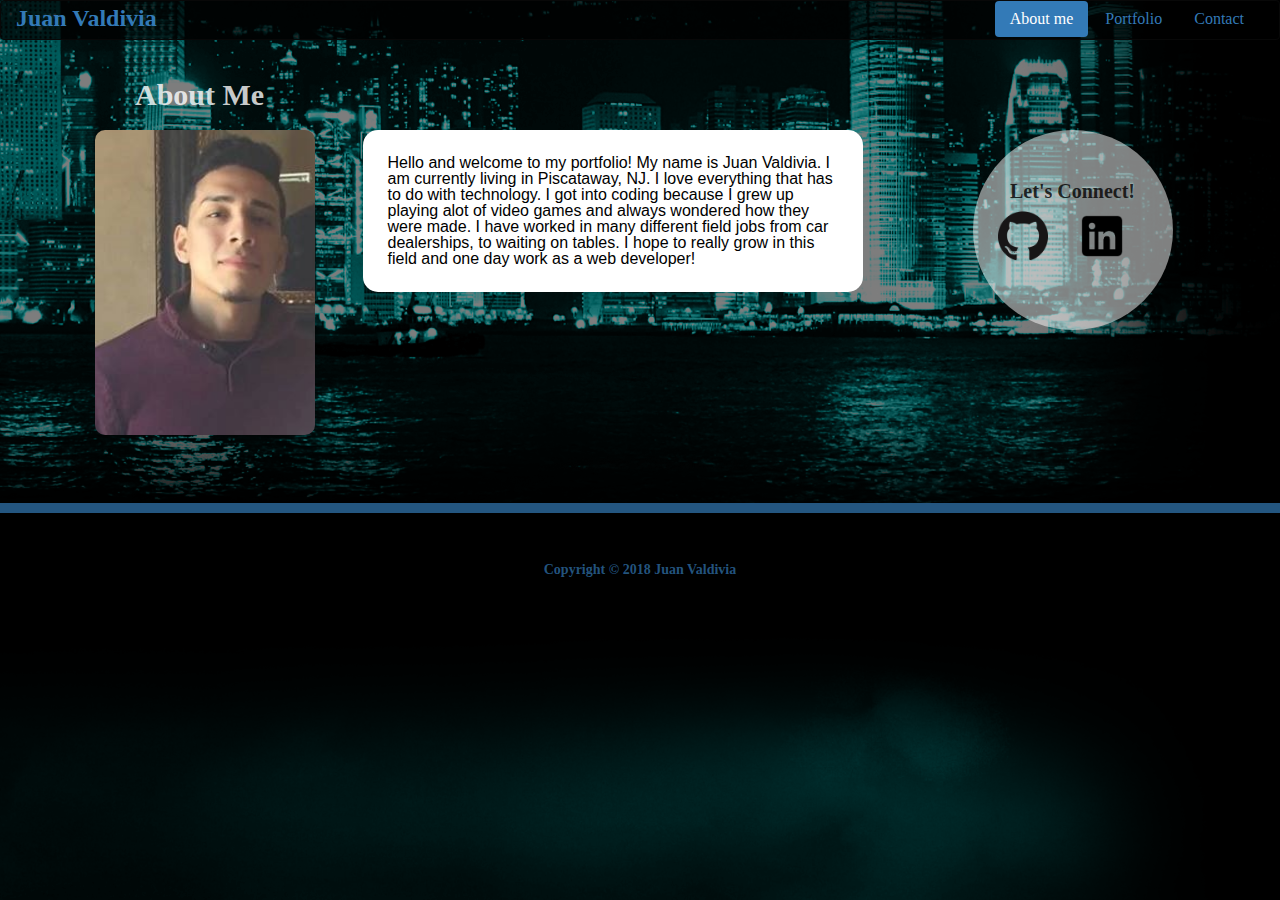
==== index.html @ f8ff490b "updated" ====
<!DOCTYPE html>
<html lang="en">

<head>

    <meta charset="utf-8">
    <meta name="viewport" content="width = device-width, initial-scale = 1">

    <!-- Bootstrap Link -->
    <link rel="stylesheet" href="https://maxcdn.bootstrapcdn.com/bootstrap/3.3.7/css/bootstrap.min.css" integrity="sha384-BVYiiSIFeK1dGmJRAkycuHAHRg32OmUcww7on3RYdg4Va+PmSTsz/K68vbdEjh4u"
        crossorigin="anonymous">

    <script src="https://ajax.googleapis.com/ajax/libs/jquery/3.3.1/jquery.min.js"></script>
    <script src="https://maxcdn.bootstrapcdn.com/bootstrap/3.3.7/js/bootstrap.min.js"></script>

    <!-- Custom CSS -->
    <link rel="stylesheet" type="text/css" href="assets/css/reset.css">
    <link rel="stylesheet" type="text/css" href="assets/css/style.css">

    <title>Juan Valdivia</title>

    <nav class="navbar navbar-inverse">
        <div class="container-fluid">
            <div class="navbar-header">
                <button type="button" class="navbar-toggle collapsed" data-toggle="collapse" data-target="#bs-example-navbar-collapse-1"
                    aria-expanded="false">
                    <span class="sr-only">Toggle navigation</span>
                    <span class="icon-bar"></span>
                    <span class="icon-bar"></span>
                    <span class="icon-bar"></span>
                </button>
                <h1>Juan Valdivia</h1>
            </div>

            <ul class="nav nav-pills navbar-right" role="tablist">
                <li class="nav-item active">
                    <a href="index.html" data-toggle="tab">About me</a>
                </li>
                <li class="nav-item">
                    <a href="portfolio.html">Portfolio</a>
                </li>
                <li class="nav-item">
                    <a href="contact.html">Contact</a>
                </li>
            </ul>
        </div>
    </nav>



</head>
<style type="text/css">
    body {
        background: url("assets/images/city.png") right bottom;
        max-width: 100%;
    }
</style>

<body>

    <div class="container">

        <div class="row">
            <div class="col-md-6 aboutme">About Me</div>
        </div>

        <div class="row">

            <div class="col-md-3">
                <img class="profilePic" src="assets\images\13346919_1117241558337738_1134863373312661117_n.jpg" alt="profile picture.">
            </div>

            <div class="col-md-6">
                <p class="aboutMeInfo">Hello and welcome to my portfolio! My name is Juan Valdivia. I am currently living in Piscataway, NJ. I love
                    everything that has to do with technology. I got into coding because I grew up playing alot of video
                    games and always wondered how they were made. I have worked in many different field jobs from car dealerships,
                    to waiting on tables. I hope to really grow in this field and one day work as a web developer!</p>
            </div>



            <div class="col-sm-3">
                <div class="card colorChange">
                    <div class="card-body">
                        <h4 class="card-title">Let's Connect!</h4>
                        <ul>
                            <li>
                                <a href="https://github.com/jdv0194" target="_blank">
                                    <img src="assets\images\GitHub-Mark.png" alt="github logo.">
                                </a>
                            </li>

                            <li>
                                <a href="https://www.linkedin.com/in/juanvaldivia181994/" target="_blank">
                                    <img src="assets/images/linkedin.png" alt="linkedin logo.">
                                </a>
                            </li>
                    </div>

                    </ul>
                </div>
            </div>
        </div>


    </div>

    <!-- Footer -->
    <div class="footer">Copyright &copy; 2018 Juan Valdivia</div>

    <script src="https://ajax.googleapis.com/ajax/libs/jquery/3.3.1/jquery.min.js"></script>
    <script src="https://maxcdn.bootstrapcdn.com/bootstrap/3.3.7/js/bootstrap.min.js"></script>
</body>

</html>
---- assets/css/style.css ----
.navbar-nav > li > a {
  padding-top: 0px;
  padding-bottom: 0;
  height: 40px;
}
.navbar {
  min-height: 40px;
  background: rgb(0, 0, 0, 0.7);
}

h1 {
  color: rgb(51, 122, 183);
  margin-top: 5px;
  font-size: 24px;
  font-weight: bold;
}
.nav-pills {
  margin-right: 5px;
}

.firstname {
  margin-left: 150px;
}

.lastname {
  margin-left: 10px;
}

.about-link {
  margin-left: 520px;
}

body {
  background: url(images/ciity.png);
}

.aboutme {
  color: rgba(255, 255, 255, 0.801);
  font-size: 30px;
  font-weight: bold;
  margin-top: 20px;
  margin-bottom: 20px;
  margin-left: 65px;
  margin-right: 550px;
  max-width: 650px;
}

img {
  width: 220px;
  margin-left: 25px;
  border-radius: 10px;
  margin-bottom: 15px;
}

.aboutMeInfo {
  margin-left: 0px;
  font-family: "Arial";
  max-width: 500px;
  padding: 25px;
  border-radius: 15px;
  color: black;
}

.card-title {
  font-size: 20px;
  font-weight: bold;
  text-align: center;
  color: rgba(0, 0, 0, 0.801);
  font-family: "Georgia";
  margin-top: 50px;
  margin-bottom: 10px;
}

.card {
  background-color: black;
  background: rgba(255, 255, 255, 0.5);
  border-radius: 50%;
  width: 200px;
  height: 200px;
  margin-left: 25px;
  padding-top: 1px;
  border-color: #337ab7;
  animation: colorchange 2s infinite;
}

@keyframes colorchange {
  0% {
    background: rgb(51, 122, 183, 0.7);
  }
  50% {
    background: rgba(255, 255, 255, 0.349);
  }
  100% {
    background: rgb(51, 122, 183, 0.7);
  }
}

.card ul {
  margin: 0;
  padding: 0;
  list-style: none;
}

.card li {
  display: inline-block;
}

.card img {
  width: 50px;
  height: 50px;
}

.footer {
  width: 100%;
  margin-top: 50px;
  margin-bottom: 0 auto;
  padding-top: 50px;
  text-align: center;
  font-weight: bold;
  font-size: 14px;
  color: rgb(51, 122, 183, 0.7);
  background-color: black;
  border-top: solid 10px rgb(51, 122, 183, 0.7);
}

p {
  background-color: rgba(255, 255, 255);
  padding-left: 30px;
}

h2 {
  color: white;
  font-size: 30px;
  font-weight: bold;
  margin-top: 10px;
}

.contactMe {
  color: rgba(255, 255, 255, 0.801);
  font-size: 30px;
  font-weight: bold;
  float: left;
  content: "";
  display: table;
  clear: both;

  margin-top: 20px;
  margin-bottom: 20px;
  margin-left: 40px;
  margin-right: 550px;
  max-width: 650px;
}

.contactCard {
  margin-left: 190px;
}

form {
  font-family: "Serif";
  font-weight: bold;
  position: relative;
  max-width: 650px;
  content: "";
  display: table;
  clear: both;
  float: left;
  margin-left: 50px;
  margin-bottom: 40px;
  line-height: 1.5;
  color: rgb(255, 255, 255);
  background-color: rgba(0, 0, 0, 0.753);
  border-radius: 12px;
  padding-bottom: 20px;
}

.submitButton {
  background: rgb(51, 122, 183);
  border-radius: 15px;
}

.portfolioText {
  color: rgba(255, 255, 255, 0.801);
  font-size: 30px;
  font-weight: bold;

  margin-top: 20px;
  margin-bottom: 20px;
  margin-left: 60px;
  margin-right: 550px;
}

.portfolioText {
  position: relative;
  text-align: center;
  color: rgba(255, 255, 255, 0.801);
}

.portfolioExamples {
  width: 300px;
  height: 200px;
  margin: 4px;
  position: relative;
  content: "";
  display: inline-block;
  clear: both;
}

.portfolioExamples img {
  width: 100%;
  height: 100%;
}

.portfolioExamples h2 {
  font-size: 30px;
  position: absolute;
  top: 50%;
  z-index: 1;
  color: #fff;
  text-align: center;
  width: 90%;
  margin-left: 40px;
  background-color: rgba(0, 0, 0, 0.808);
  padding-top: 15px;
  padding-bottom: 15px;
  border: solid #337ab7;
}

.portfolioExamples img:hover {
  filter: blur(2px);
  transition: 0.3s;
}

.portfolioExamples h2:hover {
  background-color: rgb(51, 122, 183, 0.7);
}
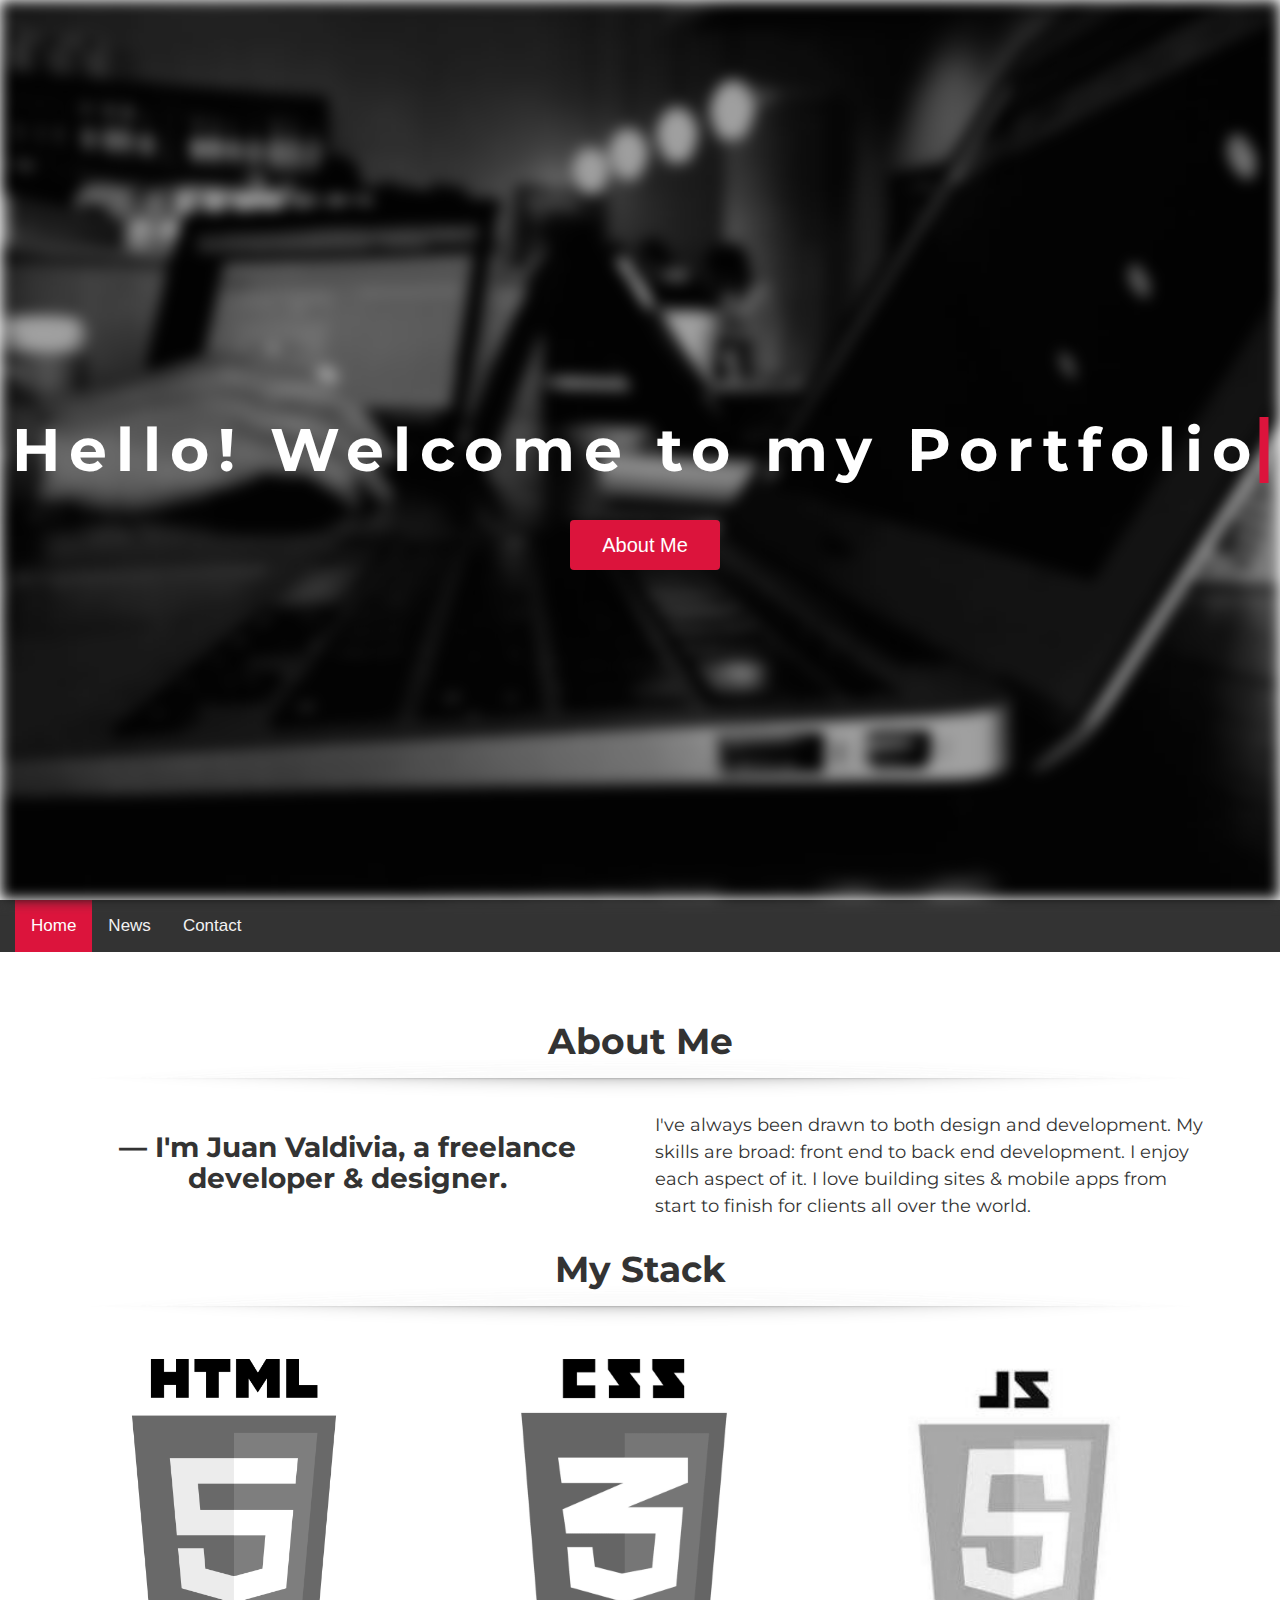
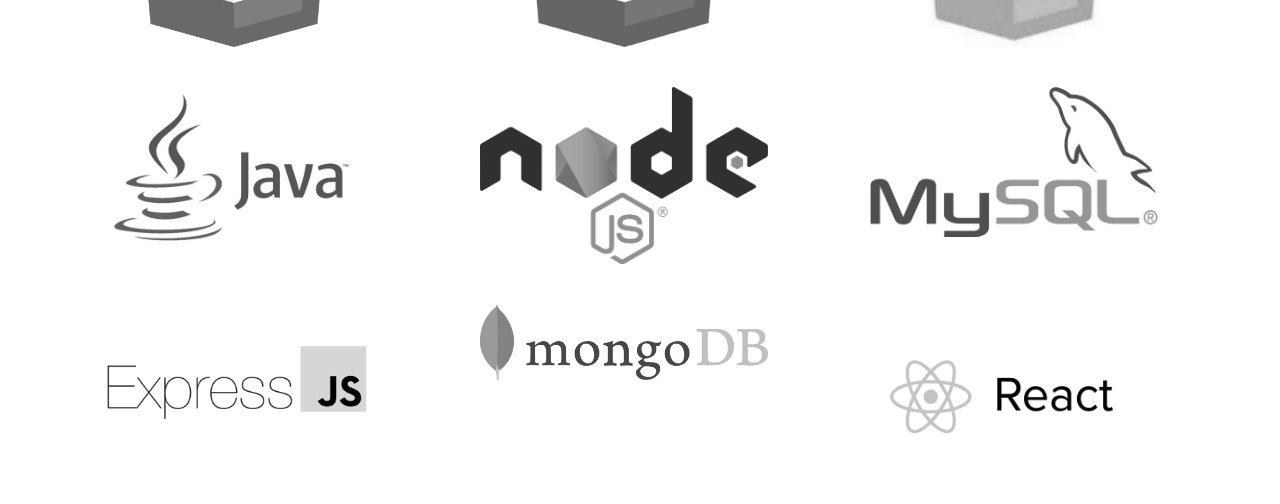
==== commit d77c9767: "new portfolio" ====
--- a/index.html
+++ b/index.html
@@ -2,114 +2,113 @@
 <html lang="en">
 
 <head>
-
-    <meta charset="utf-8">
-    <meta name="viewport" content="width = device-width, initial-scale = 1">
-
-    <!-- Bootstrap Link -->
+    <meta charset="UTF-8">
+    <meta name="viewport" content="width=device-width, initial-scale=1.0">
+    <meta http-equiv="X-UA-Compatible" content="ie=edge">
     <link rel="stylesheet" href="https://maxcdn.bootstrapcdn.com/bootstrap/3.3.7/css/bootstrap.min.css" integrity="sha384-BVYiiSIFeK1dGmJRAkycuHAHRg32OmUcww7on3RYdg4Va+PmSTsz/K68vbdEjh4u"
         crossorigin="anonymous">
 
-    <script src="https://ajax.googleapis.com/ajax/libs/jquery/3.3.1/jquery.min.js"></script>
-    <script src="https://maxcdn.bootstrapcdn.com/bootstrap/3.3.7/js/bootstrap.min.js"></script>
+    <!-- <link rel="stylesheet" type="text/css" href="assets/css/reset.css"> -->
+    <link rel="stylesheet" type="text/css" href="assets/css/style.css">
+    <link href="https://fonts.googleapis.com/css?family=Montserrat" rel="stylesheet">
+    <title>Portfolio</title>
+</head>
 
-    <!-- Custom CSS -->
-    <link rel="stylesheet" type="text/css" href="assets/css/reset.css">
-    <link rel="stylesheet" type="text/css" href="assets/css/style.css">
+<body>
+    <div id="landing-page" class="row">
+        <div class="col-lg-12">
+            <img id="background-img">
 
-    <title>Juan Valdivia</title>
+            <h1>Hello! Welcome to my Portfolio
+                <br>
 
-    <nav class="navbar navbar-inverse">
-        <div class="container-fluid">
-            <div class="navbar-header">
-                <button type="button" class="navbar-toggle collapsed" data-toggle="collapse" data-target="#bs-example-navbar-collapse-1"
-                    aria-expanded="false">
-                    <span class="sr-only">Toggle navigation</span>
-                    <span class="icon-bar"></span>
-                    <span class="icon-bar"></span>
-                    <span class="icon-bar"></span>
-                </button>
-                <h1>Juan Valdivia</h1>
-            </div>
+            </h1>
+            <button id="about-me-btn" class="button">
+                <span>About Me</span>
+            </button>
 
-            <ul class="nav nav-pills navbar-right" role="tablist">
-                <li class="nav-item active">
-                    <a href="index.html" data-toggle="tab">About me</a>
-                </li>
-                <li class="nav-item">
-                    <a href="portfolio.html">Portfolio</a>
-                </li>
-                <li class="nav-item">
-                    <a href="contact.html">Contact</a>
-                </li>
-            </ul>
+
         </div>
-    </nav>
+    </div>
+    <div id="navbar" class="container">
+        <a class="active" href="#home">Home</a>
+        <a href="#news">News</a>
+        <a href="#contact">Contact</a>
+    </div>
 
 
 
-</head>
-<style type="text/css">
-    body {
-        background: url("assets/images/city.png") right bottom;
-        max-width: 100%;
-    }
-</style>
-
-<body>
-
-    <div class="container">
-
+    <div id="about-me" class="container">
         <div class="row">
-            <div class="col-md-6 aboutme">About Me</div>
+            <div class="col-lg-12">
+                <h2>About Me</h2>
+                <br>
+                <img id="sep" src="assets/images/sep.png">
+            </div>
+        </div>
+        <div class="row">
+            <div class="col-lg-6">
+                <h3>— I'm Juan Valdivia, a freelance developer & designer.</h3>
+            </div>
+            <div class="col-lg-6">
+                <p>
+                    I've always been drawn to both design and development. My skills are broad: front end to back end development. I enjoy each
+                    aspect of it. I love building sites & mobile apps from start to finish for clients all over the world.
+                </p>
+            </div>
         </div>
 
         <div class="row">
-
-            <div class="col-md-3">
-                <img class="profilePic" src="assets\images\13346919_1117241558337738_1134863373312661117_n.jpg" alt="profile picture.">
-            </div>
-
-            <div class="col-md-6">
-                <p class="aboutMeInfo">Hello and welcome to my portfolio! My name is Juan Valdivia. I am currently living in Piscataway, NJ. I love
-                    everything that has to do with technology. I got into coding because I grew up playing alot of video
-                    games and always wondered how they were made. I have worked in many different field jobs from car dealerships,
-                    to waiting on tables. I hope to really grow in this field and one day work as a web developer!</p>
-            </div>
-
-
-
-            <div class="col-sm-3">
-                <div class="card colorChange">
-                    <div class="card-body">
-                        <h4 class="card-title">Let's Connect!</h4>
-                        <ul>
-                            <li>
-                                <a href="https://github.com/jdv0194" target="_blank">
-                                    <img src="assets\images\GitHub-Mark.png" alt="github logo.">
-                                </a>
-                            </li>
-
-                            <li>
-                                <a href="https://www.linkedin.com/in/juanvaldivia181994/" target="_blank">
-                                    <img src="assets/images/linkedin.png" alt="linkedin logo.">
-                                </a>
-                            </li>
-                    </div>
-
-                    </ul>
-                </div>
+            <div class="col-lg-12">
+                <h2>
+                    My Stack
+                </h2>
+                <br>
+                <img id="sep" src="assets/images/sep.png">
             </div>
         </div>
 
-
+        <div id="stack-back" class="row">
+            <div class="col-lg-4">
+                <img id="stack-img" src="assets/images/html.png">
+            </div>
+            <div class="col-lg-4">
+                <img id="stack-img" src="assets/images/css.png">
+            </div>
+            <div class="col-lg-4">
+                <img id="stack-img" src="assets/images/js.png">
+            </div>
+        </div>
+        <div id="stack-back" class="row">
+            <div class="col-lg-4">
+                <img id="stack-img" src="assets/images/java.png">
+            </div>
+            <div class="col-lg-4">
+                <img id="stack-img" src="assets/images/nodejs.png">
+            </div>
+            <div class="col-lg-4">
+                <img id="stack-img" src="assets/images/mysql.png">
+            </div>
+        </div>
+        <div id="stack-back" class="row">
+            <div class="col-lg-4">
+                <img id="stack-img" src="assets/images/express.png">
+            </div>
+            <div class="col-lg-4">
+                <img id="stack-img" src="assets/images/mongo.png">
+            </div>
+            <div class="col-lg-4">
+                <img id="stack-img" src="assets/images/react.png">
+            </div>
+        </div>
     </div>
 
-    <!-- Footer -->
-    <div class="footer">Copyright &copy; 2018 Juan Valdivia</div>
-
-    <script src="https://ajax.googleapis.com/ajax/libs/jquery/3.3.1/jquery.min.js"></script>
-    <script src="https://maxcdn.bootstrapcdn.com/bootstrap/3.3.7/js/bootstrap.min.js"></script>
 </body>
 
+<!-- jquery -->
+<script src="https://code.jquery.com/jquery-3.1.1.min.js" integrity="sha256-hVVnYaiADRTO2PzUGmuLJr8BLUSjGIZsDYGmIJLv2b8="
+    crossorigin="anonymous"></script>
+<!-- javascript -->
+<script type="text/javascript" src="assets/javascript/script.js"></script>
+
 </html>--- a/assets/css/style.css
+++ b/assets/css/style.css
@@ -1,235 +1,184 @@
-.navbar-nav > li > a {
-  padding-top: 0px;
-  padding-bottom: 0;
-  height: 40px;
-}
-.navbar {
-  min-height: 40px;
-  background: rgb(0, 0, 0, 0.7);
+#background-img {
+  position: relative;
+  background-image: url("../images/background.jpg");
+  background-position: center center;
+  background-repeat: no-repeat;
+  background-size: cover;
+  width: 100%;
+  height: 100vh;
+  filter: blur(7px);
 }
 
 h1 {
-  color: rgb(51, 122, 183);
-  margin-top: 5px;
-  font-size: 24px;
+  position: absolute;
+  top: 50%;
+  left: 50%;
+  transform: translate(-50%, -50%);
+  color: white;
+  font-family: "Montserrat", sans-serif;
+  font-size: 60px;
   font-weight: bold;
-}
-.nav-pills {
-  margin-right: 5px;
+  overflow: hidden;
+  border-right: 0.15em solid crimson;
+  white-space: nowrap;
+  margin: 0 auto;
+  letter-spacing: 0.15em;
+  animation: typing 4.5s steps(40, end), blink-caret 0.75s step-end infinite;
 }
 
-.firstname {
-  margin-left: 150px;
+/* The typing effect */
+@keyframes typing {
+  from {
+    width: 0;
+  }
+  to {
+    width: 64%;
+  }
 }
 
-.lastname {
-  margin-left: 10px;
+/* The typewriter cursor effect */
+@keyframes blink-caret {
+  from,
+  to {
+    border-color: transparent;
+  }
+  50% {
+    border-color: crimson;
+  }
 }
 
-.about-link {
-  margin-left: 520px;
+.button {
+  animation: delay 12s;
+
+  outline: none;
+  position: absolute;
+  top: 60%;
+  left: 50%;
+  transform: translate(-50%, -50%);
+  border-radius: 4px;
+  background-color: crimson;
+  border: none;
+  color: #ffffff;
+  text-align: center;
+  font-size: 20px;
+  padding: 10px;
+  width: 150px;
+  height: 50px;
+  transition: all 0.5s;
+  cursor: pointer;
+  margin: 5px;
 }
 
-body {
-  background: url(images/ciity.png);
+@keyframes delay {
+  0% {
+    opacity: 0;
+  }
+  100% {
+    opacity: 1;
+  }
 }
 
-.aboutme {
-  color: rgba(255, 255, 255, 0.801);
-  font-size: 30px;
-  font-weight: bold;
-  margin-top: 20px;
-  margin-bottom: 20px;
-  margin-left: 65px;
-  margin-right: 550px;
-  max-width: 650px;
+.button span {
+  cursor: pointer;
+  display: inline-block;
+  position: relative;
+  transition: 0.5s;
 }
 
-img {
-  width: 220px;
-  margin-left: 25px;
-  border-radius: 10px;
-  margin-bottom: 15px;
+.navbar {
+  overflow: hidden;
 }
 
-.aboutMeInfo {
-  margin-left: 0px;
-  font-family: "Arial";
-  max-width: 500px;
-  padding: 25px;
-  border-radius: 15px;
+.button span:after {
+  content: "\21E9";
+  position: absolute;
+  opacity: 0;
+  top: 0;
+  right: -20px;
+  transition: 0.5s;
+}
+
+.button:hover span {
+  padding-right: 20px;
+}
+
+.button:hover span:after {
+  opacity: 1;
+  right: 0;
+}
+
+#navbar {
+  overflow: hidden;
+  background-color: #333;
+  width: 100%;
+}
+
+#navbar a {
+  float: left;
+  display: block;
+  color: #f2f2f2;
+  text-align: center;
+  padding: 14px 16px;
+  text-decoration: none;
+  font-size: 17px;
+}
+
+#navbar a:hover {
+  background-color: #ddd;
   color: black;
 }
 
-.card-title {
-  font-size: 20px;
-  font-weight: bold;
-  text-align: center;
-  color: rgba(0, 0, 0, 0.801);
-  font-family: "Georgia";
-  margin-top: 50px;
-  margin-bottom: 10px;
+#navbar a.active {
+  background-color: crimson;
+  color: white;
 }
 
-.card {
-  background-color: black;
-  background: rgba(255, 255, 255, 0.5);
-  border-radius: 50%;
-  width: 200px;
-  height: 200px;
-  margin-left: 25px;
-  padding-top: 1px;
-  border-color: #337ab7;
-  animation: colorchange 2s infinite;
+.sticky {
+  position: fixed;
+  top: 0;
+  width: 100%;
 }
 
-@keyframes colorchange {
-  0% {
-    background: rgb(51, 122, 183, 0.7);
-  }
-  50% {
-    background: rgba(255, 255, 255, 0.349);
-  }
-  100% {
-    background: rgb(51, 122, 183, 0.7);
-  }
-}
-
-.card ul {
-  margin: 0;
-  padding: 0;
-  list-style: none;
-}
-
-.card li {
-  display: inline-block;
-}
-
-.card img {
-  width: 50px;
-  height: 50px;
-}
-
-.footer {
-  width: 100%;
+#about-me {
   margin-top: 50px;
-  margin-bottom: 0 auto;
-  padding-top: 50px;
-  text-align: center;
-  font-weight: bold;
-  font-size: 14px;
-  color: rgb(51, 122, 183, 0.7);
-  background-color: black;
-  border-top: solid 10px rgb(51, 122, 183, 0.7);
-}
-
-p {
-  background-color: rgba(255, 255, 255);
-  padding-left: 30px;
 }
 
 h2 {
-  color: white;
-  font-size: 30px;
+  font-size: 36px;
+  text-align: center;
+  font-family: "Montserrat", sans-serif;
   font-weight: bold;
-  margin-top: 10px;
 }
 
-.contactMe {
-  color: rgba(255, 255, 255, 0.801);
-  font-size: 30px;
+h3 {
+  font-size: 28px;
+  text-align: center;
+  font-family: "Montserrat", sans-serif;
   font-weight: bold;
-  float: left;
-  content: "";
-  display: table;
-  clear: both;
-
-  margin-top: 20px;
-  margin-bottom: 20px;
-  margin-left: 40px;
-  margin-right: 550px;
-  max-width: 650px;
 }
 
-.contactCard {
-  margin-left: 190px;
+#sep {
+  height: 40px;
+  align-content: center;
+  width: 100%;
+  margin-top: -50px;
+}
+p {
+  line-height: 1.5;
+  font-size: 18px;
+  font-family: "Montserrat", sans-serif;
 }
 
-form {
-  font-family: "Serif";
-  font-weight: bold;
-  position: relative;
-  max-width: 650px;
-  content: "";
-  display: table;
-  clear: both;
-  float: left;
-  margin-left: 50px;
-  margin-bottom: 40px;
-  line-height: 1.5;
-  color: rgb(255, 255, 255);
-  background-color: rgba(0, 0, 0, 0.753);
-  border-radius: 12px;
-  padding-bottom: 20px;
+#stack-img {
+  display: block;
+  margin-left: auto;
+  margin-right: auto;
+  width: 80%;
+  height: 80%;
+  filter: grayscale(1);
+  margin: 20px;
 }
 
-.submitButton {
-  background: rgb(51, 122, 183);
-  border-radius: 15px;
+#stack-img:hover {
+  filter: grayscale(0);
 }
-
-.portfolioText {
-  color: rgba(255, 255, 255, 0.801);
-  font-size: 30px;
-  font-weight: bold;
-
-  margin-top: 20px;
-  margin-bottom: 20px;
-  margin-left: 60px;
-  margin-right: 550px;
-}
-
-.portfolioText {
-  position: relative;
-  text-align: center;
-  color: rgba(255, 255, 255, 0.801);
-}
-
-.portfolioExamples {
-  width: 300px;
-  height: 200px;
-  margin: 4px;
-  position: relative;
-  content: "";
-  display: inline-block;
-  clear: both;
-}
-
-.portfolioExamples img {
-  width: 100%;
-  height: 100%;
-}
-
-.portfolioExamples h2 {
-  font-size: 30px;
-  position: absolute;
-  top: 50%;
-  z-index: 1;
-  color: #fff;
-  text-align: center;
-  width: 90%;
-  margin-left: 40px;
-  background-color: rgba(0, 0, 0, 0.808);
-  padding-top: 15px;
-  padding-bottom: 15px;
-  border: solid #337ab7;
-}
-
-.portfolioExamples img:hover {
-  filter: blur(2px);
-  transition: 0.3s;
-}
-
-.portfolioExamples h2:hover {
-  background-color: rgb(51, 122, 183, 0.7);
-}
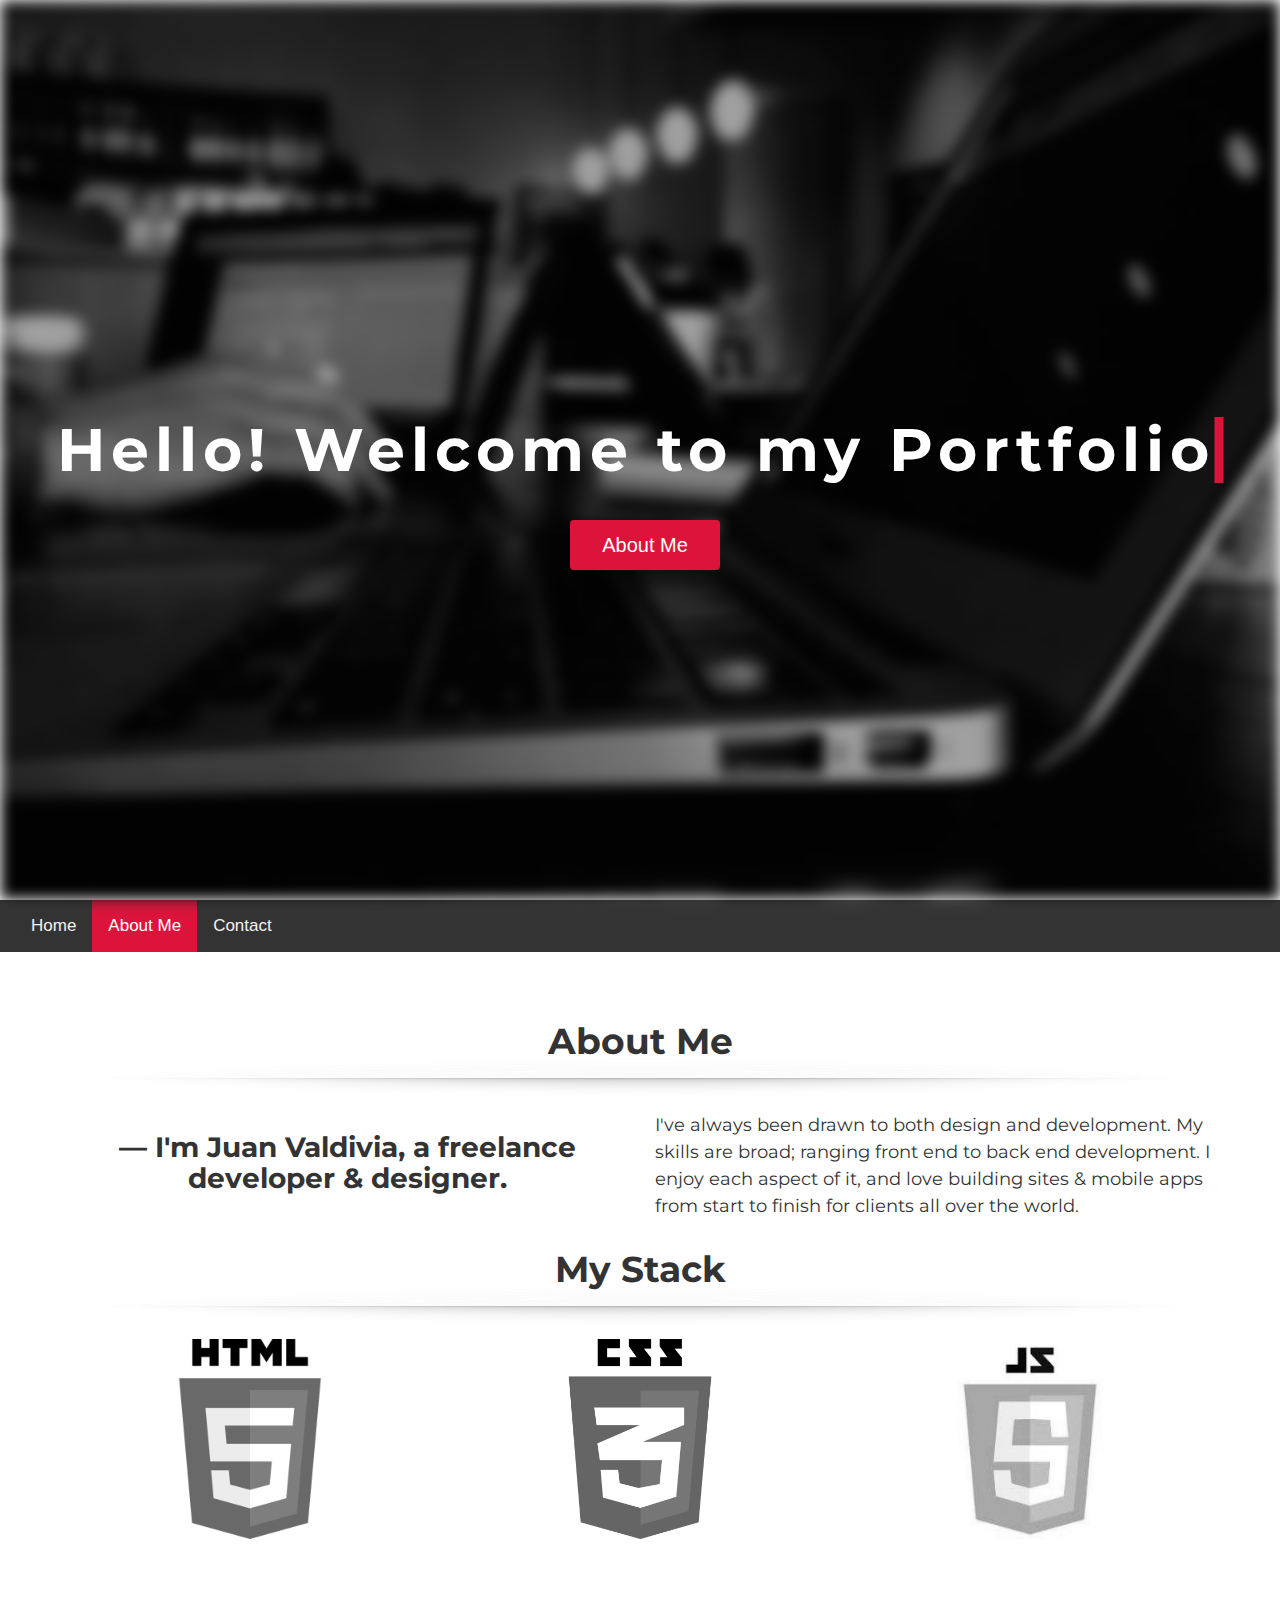
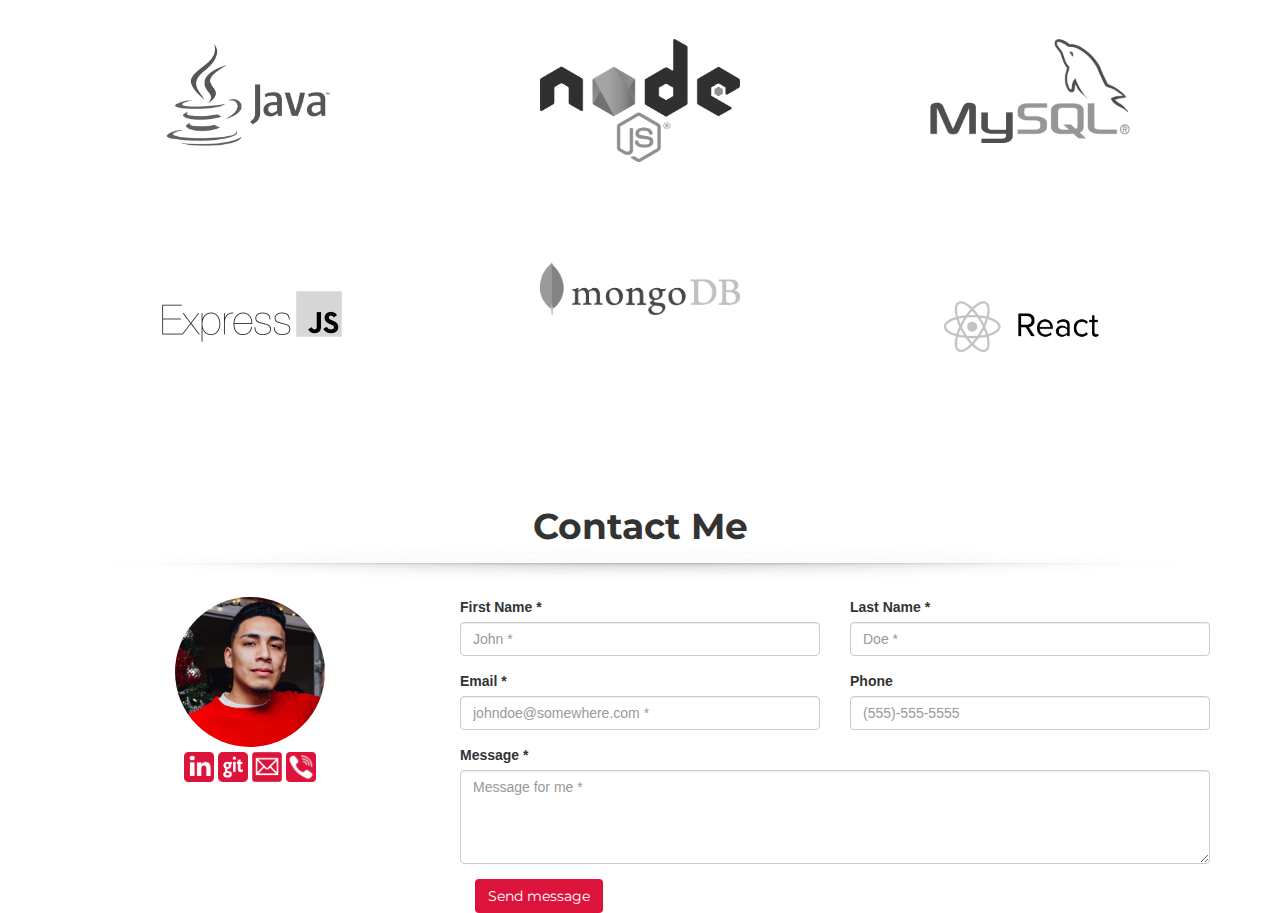
==== commit e5c94dff: "media queries" ====
--- a/index.html
+++ b/index.html
@@ -19,10 +19,8 @@
         <div class="col-lg-12">
             <img id="background-img">
 
-            <h1>Hello! Welcome to my Portfolio
-                <br>
-
-            </h1>
+            <h1>Hello! Welcome to my Portfolio</h1>
+            <br>
             <button id="about-me-btn" class="button">
                 <span>About Me</span>
             </button>
@@ -31,8 +29,8 @@
         </div>
     </div>
     <div id="navbar" class="container">
-        <a class="active" href="#home">Home</a>
-        <a href="#news">News</a>
+        <a href="#home">Home</a>
+        <a class="active" href="#news">About Me</a>
         <a href="#contact">Contact</a>
     </div>
 
@@ -52,8 +50,9 @@
             </div>
             <div class="col-lg-6">
                 <p>
-                    I've always been drawn to both design and development. My skills are broad: front end to back end development. I enjoy each
-                    aspect of it. I love building sites & mobile apps from start to finish for clients all over the world.
+                    I've always been drawn to both design and development. My skills are broad; ranging front end to back end development. I
+                    enjoy each aspect of it, and love building sites & mobile apps from start to finish for clients all over
+                    the world.
                 </p>
             </div>
         </div>
@@ -102,6 +101,102 @@
             </div>
         </div>
     </div>
+    <div id="contact-me" class="container">
+        <div class="row">
+            <div class="col-lg-12">
+                <h2>
+                    Contact Me
+                </h2>
+                <br>
+                <img id="sep" src="assets/images/sep.png">
+            </div>
+        </div>
+
+        <div class="row">
+            <div class="col-lg-12">
+                <form id="contact-form" method="post" action="contact.php" role="form">
+
+                    <div class="messages"></div>
+
+                    <div class="controls">
+
+                        <div class="row">
+                            <div class="col-md-4">
+                                <img class="center-block" id="me" src="assets/images/me.jpg">
+
+                                <div class="col-md-12">
+
+                                    <img id="linked" src="assets/images/linkedin.png">
+
+
+                                    <img id="git" src="assets/images/github.png">
+
+
+                                    <img id="mail" src="assets/images/mail.png">
+
+
+                                    <img id="phone" src="assets/images/phone.png">
+
+                                </div>
+
+
+
+
+                            </div>
+
+
+                            <div class="col-md-4">
+                                <div class="form-group">
+                                    <label for="form_name">First Name *</label>
+                                    <input id="form_name" type="text" name="name" class="form-control" placeholder="John *" required="required" data-error="First Name is required.">
+                                    <div class="help-block with-errors"></div>
+                                </div>
+                            </div>
+                            <div class="col-md-4">
+                                <div class="form-group">
+                                    <label for="form_lastname">Last Name *</label>
+                                    <input id="form_lastname" type="text" name="surname" class="form-control" placeholder="Doe *" required="required" data-error="Last Name is required.">
+                                    <div class="help-block with-errors"></div>
+                                </div>
+                            </div>
+                            <div class="col-md-4">
+                                <div class="form-group">
+                                    <label for="form_email">Email *</label>
+                                    <input id="form_email" type="email" name="email" class="form-control" placeholder="johndoe@somewhere.com *" required="required"
+                                        data-error="Valid email is required.">
+                                    <div class="help-block with-errors"></div>
+                                </div>
+                            </div>
+                            <div class="col-md-4">
+                                <div class="form-group">
+                                    <label for="form_phone">Phone</label>
+                                    <input id="form_phone" type="tel" name="phone" class="form-control" placeholder="(555)-555-5555">
+                                    <div class="help-block with-errors"></div>
+                                </div>
+                            </div>
+                            <div class="col-md-8">
+                                <div class="form-group">
+                                    <label for="form_message">Message *</label>
+                                    <textarea id="form_message" name="message" class="form-control" placeholder="Message for me *" rows="4" required="required"
+                                        data-error="Please,leave us a message."></textarea>
+                                    <div class="help-block with-errors"></div>
+                                </div>
+
+                                <div class="col-md-12">
+                                    <input type="submit" class="btn btn-send" value="Send message">
+                                </div>
+
+                            </div>
+
+                        </div>
+
+                    </div>
+            </div>
+
+            </form>
+        </div>
+    </div>
+
 
 </body>
 
--- a/assets/css/style.css
+++ b/assets/css/style.css
@@ -1,6 +1,7 @@
 #background-img {
   position: relative;
   background-image: url("../images/background.jpg");
+  background-attachment: fixed;
   background-position: center center;
   background-repeat: no-repeat;
   background-size: cover;
@@ -22,8 +23,8 @@
   border-right: 0.15em solid crimson;
   white-space: nowrap;
   margin: 0 auto;
-  letter-spacing: 0.15em;
-  animation: typing 4.5s steps(40, end), blink-caret 0.75s step-end infinite;
+  letter-spacing: 0.1em;
+  animation: typing 6s steps(40, end), blink-caret 0.75s step-end infinite;
 }
 
 /* The typing effect */
@@ -32,7 +33,7 @@
     width: 0;
   }
   to {
-    width: 64%;
+    width: 80%;
   }
 }
 
@@ -48,7 +49,7 @@
 }
 
 .button {
-  animation: delay 12s;
+  animation: delay 3s;
 
   outline: none;
   position: absolute;
@@ -111,6 +112,7 @@
   overflow: hidden;
   background-color: #333;
   width: 100%;
+  z-index: 2;
 }
 
 #navbar a {
@@ -173,12 +175,115 @@
   display: block;
   margin-left: auto;
   margin-right: auto;
-  width: 80%;
-  height: 80%;
+  width: 200px;
+
   filter: grayscale(1);
-  margin: 20px;
+  margin: auto auto 100px auto;
 }
 
 #stack-img:hover {
   filter: grayscale(0);
 }
+
+.btn {
+  background-color: crimson;
+  color: white;
+  font-family: "Montserrat", sans-serif;
+}
+
+#me {
+  width: 150px;
+  border-radius: 50%;
+}
+
+#linked {
+  width: 30px;
+
+  margin: 5px 0 0 30%;
+}
+
+#git {
+  width: 30px;
+  margin-top: 5px;
+}
+
+#mail {
+  width: 30px;
+  margin-top: 5px;
+}
+
+#phone {
+  width: 30px;
+  margin-top: 5px;
+}
+
+@media screen and (max-width: 400px) {
+  h1 {
+    position: absolute;
+    top: 50%;
+    left: 50%;
+    transform: translate(-50%, -50%);
+    color: white;
+    font-family: "Montserrat", sans-serif;
+    font-size: 16px;
+    font-weight: bold;
+    overflow: hidden;
+    border-right: 0.15em solid crimson;
+    /* white-space: nowrap; */
+    margin: 0 auto;
+    letter-spacing: 0.1em;
+    animation: typing 3s steps(40, end), blink-caret 0.75s step-end infinite;
+  }
+
+  /* The typing effect */
+  @keyframes typing {
+    from {
+      width: 0;
+    }
+    to {
+      width: 75%;
+    }
+  }
+
+  /* The typewriter cursor effect */
+  @keyframes blink-caret {
+    from,
+    to {
+      border-color: transparent;
+    }
+    50% {
+      border-color: crimson;
+    }
+  }
+
+  .button {
+    animation: delay 3s;
+
+    outline: none;
+    position: absolute;
+    top: 60%;
+    left: 50%;
+    transform: translate(-50%, -50%);
+    border-radius: 4px;
+    background-color: crimson;
+    border: none;
+    color: #ffffff;
+    text-align: center;
+    font-size: 14px;
+    padding: 5px;
+    width: 100px;
+    height: 30px;
+    transition: all 0.5s;
+    cursor: pointer;
+    margin: 5px;
+  }
+
+  @keyframes delay {
+    0% {
+      opacity: 0;
+    }
+    100% {
+      opacity: 1;
+    }
+  }
+}
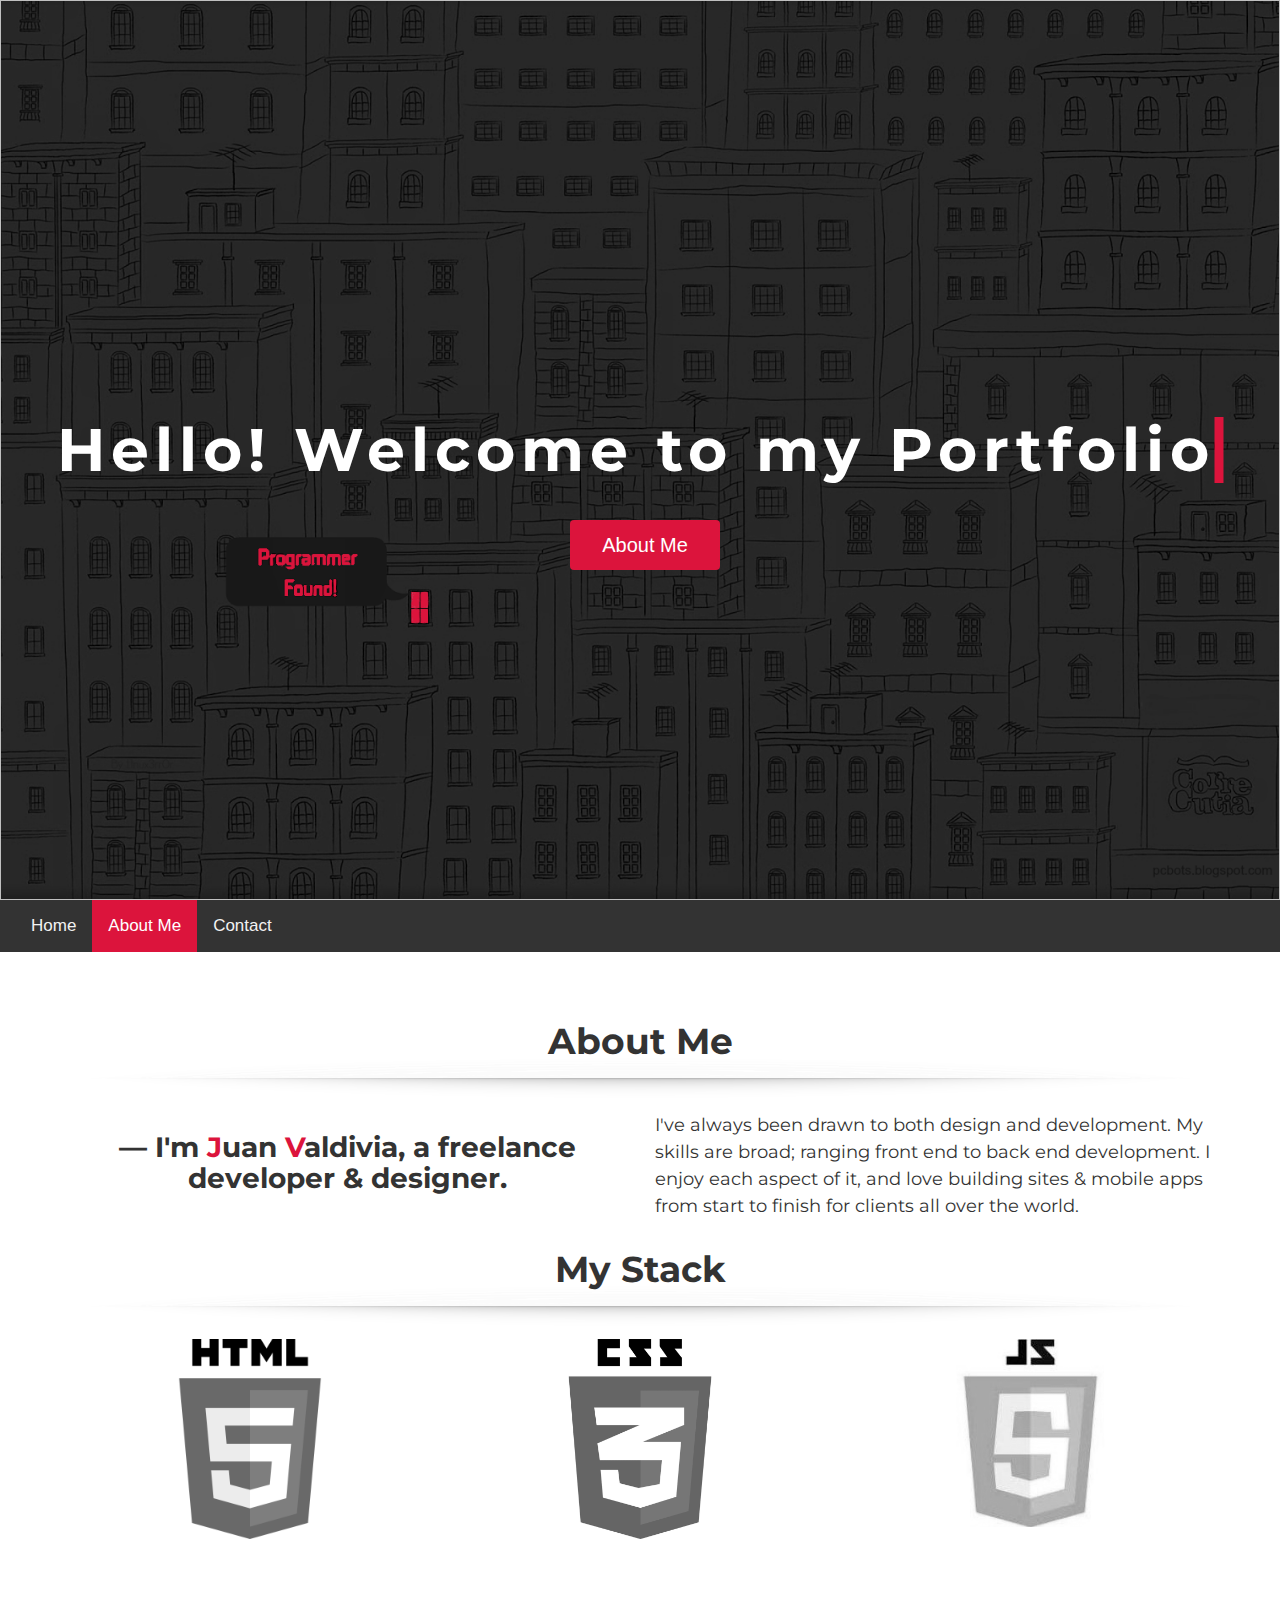
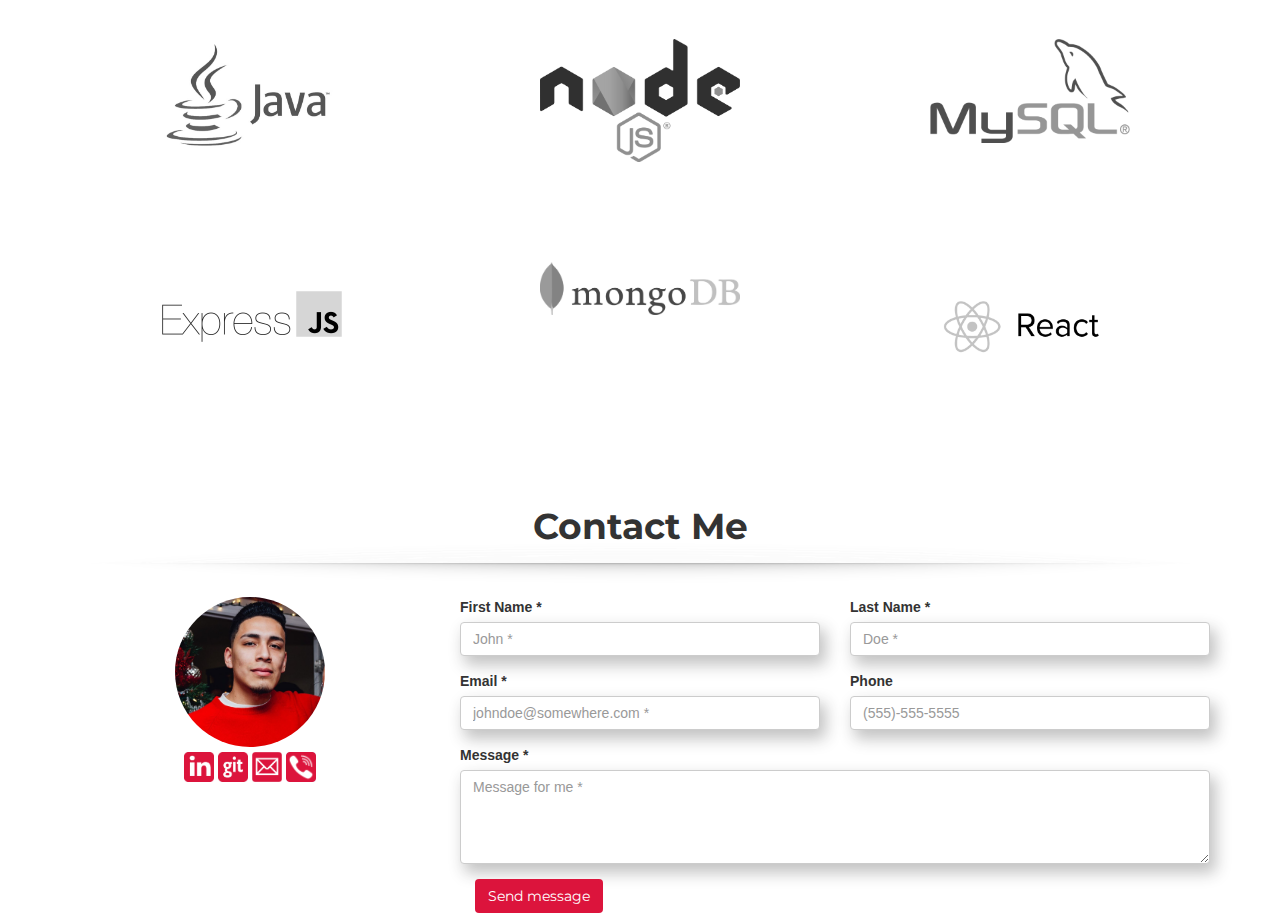
==== commit 8a6b9d58: "debuggin" ====
--- a/index.html
+++ b/index.html
@@ -46,7 +46,9 @@
         </div>
         <div class="row">
             <div class="col-lg-6">
-                <h3>— I'm Juan Valdivia, a freelance developer & designer.</h3>
+                <h3>— I'm
+                    <span>J</span>uan
+                    <span>V</span>aldivia, a freelance developer & designer.</h3>
             </div>
             <div class="col-lg-6">
                 <p>
@@ -68,35 +70,35 @@
         </div>
 
         <div id="stack-back" class="row">
-            <div class="col-lg-4">
+            <div class="col-lg-4 col-xs-4">
                 <img id="stack-img" src="assets/images/html.png">
             </div>
-            <div class="col-lg-4">
+            <div class="col-lg-4 col-xs-4">
                 <img id="stack-img" src="assets/images/css.png">
             </div>
-            <div class="col-lg-4">
+            <div class="col-lg-4 col-xs-4">
                 <img id="stack-img" src="assets/images/js.png">
             </div>
         </div>
         <div id="stack-back" class="row">
-            <div class="col-lg-4">
+            <div class="col-lg-4 col-xs-4">
                 <img id="stack-img" src="assets/images/java.png">
             </div>
-            <div class="col-lg-4">
+            <div class="col-lg-4 col-xs-4">
                 <img id="stack-img" src="assets/images/nodejs.png">
             </div>
-            <div class="col-lg-4">
+            <div class="col-lg-4 col-xs-4">
                 <img id="stack-img" src="assets/images/mysql.png">
             </div>
         </div>
         <div id="stack-back" class="row">
-            <div class="col-lg-4">
+            <div class="col-lg-4 col-xs-4">
                 <img id="stack-img" src="assets/images/express.png">
             </div>
-            <div class="col-lg-4">
+            <div class="col-lg-4 col-xs-4">
                 <img id="stack-img" src="assets/images/mongo.png">
             </div>
-            <div class="col-lg-4">
+            <div class="col-lg-4 col-xs-4">
                 <img id="stack-img" src="assets/images/react.png">
             </div>
         </div>
@@ -125,11 +127,13 @@
                                 <img class="center-block" id="me" src="assets/images/me.jpg">
 
                                 <div class="col-md-12">
-
-                                    <img id="linked" src="assets/images/linkedin.png">
-
-
-                                    <img id="git" src="assets/images/github.png">
+                                    <a href="https://www.linkedin.com/in/juanvaldivia181994/" target="_blank">
+                                        <img id="linked" src="assets/images/linkedin.png">
+                                    </a>
+
+                                    <a href="https://github.com/jdv0194" target="_blank">
+                                        <img id="git" src="assets/images/github.png">
+                                    </a>
 
 
                                     <img id="mail" src="assets/images/mail.png">
--- a/assets/css/style.css
+++ b/assets/css/style.css
@@ -1,13 +1,13 @@
 #background-img {
   position: relative;
-  background-image: url("../images/background.jpg");
+  background-image: url("../images/dev.png");
   background-attachment: fixed;
   background-position: center center;
   background-repeat: no-repeat;
   background-size: cover;
   width: 100%;
   height: 100vh;
-  filter: blur(7px);
+  filter: blur(0px);
 }
 
 h1 {
@@ -152,6 +152,10 @@
   font-weight: bold;
 }
 
+h3 span {
+  color: crimson;
+}
+
 h3 {
   font-size: 28px;
   text-align: center;
@@ -196,10 +200,19 @@
   border-radius: 50%;
 }
 
+#me:hover {
+  width: 200px;
+  box-shadow: 10px 10px 10px rgba(0, 0, 0, 0.727);
+}
+
 #linked {
   width: 30px;
 
   margin: 5px 0 0 30%;
+}
+
+#linked:hover {
+  width: 40px;
 }
 
 #git {
@@ -207,23 +220,51 @@
   margin-top: 5px;
 }
 
+#git:hover {
+  width: 40px;
+}
+
 #mail {
   width: 30px;
   margin-top: 5px;
 }
 
+#mail:hover {
+  width: 40px;
+}
+
 #phone {
   width: 30px;
   margin-top: 5px;
 }
 
-@media screen and (max-width: 400px) {
+#phone:hover {
+  width: 40px;
+}
+
+.form-control {
+  box-shadow: 5px 8px 15px 1px rgba(41, 41, 41, 0.282);
+}
+
+@media screen and (max-width: 450px) {
+  #background-img {
+    position: relative;
+    background-image: url("../images/dev2.png");
+    background-attachment: fixed;
+    background-position: center center;
+    background-repeat: no-repeat;
+    background-size: cover;
+    width: 100vw;
+    height: 100vh;
+    filter: blur(0px);
+  }
+
   h1 {
     position: absolute;
     top: 50%;
     left: 50%;
     transform: translate(-50%, -50%);
-    color: white;
+    color: crimson;
     font-family: "Montserrat", sans-serif;
     font-size: 16px;
     font-weight: bold;
@@ -286,4 +327,10 @@
       opacity: 1;
     }
   }
-}
+
+  #stack-img {
+    width: 80px;
+
+    filter: grayscale(1);
+  }
+}
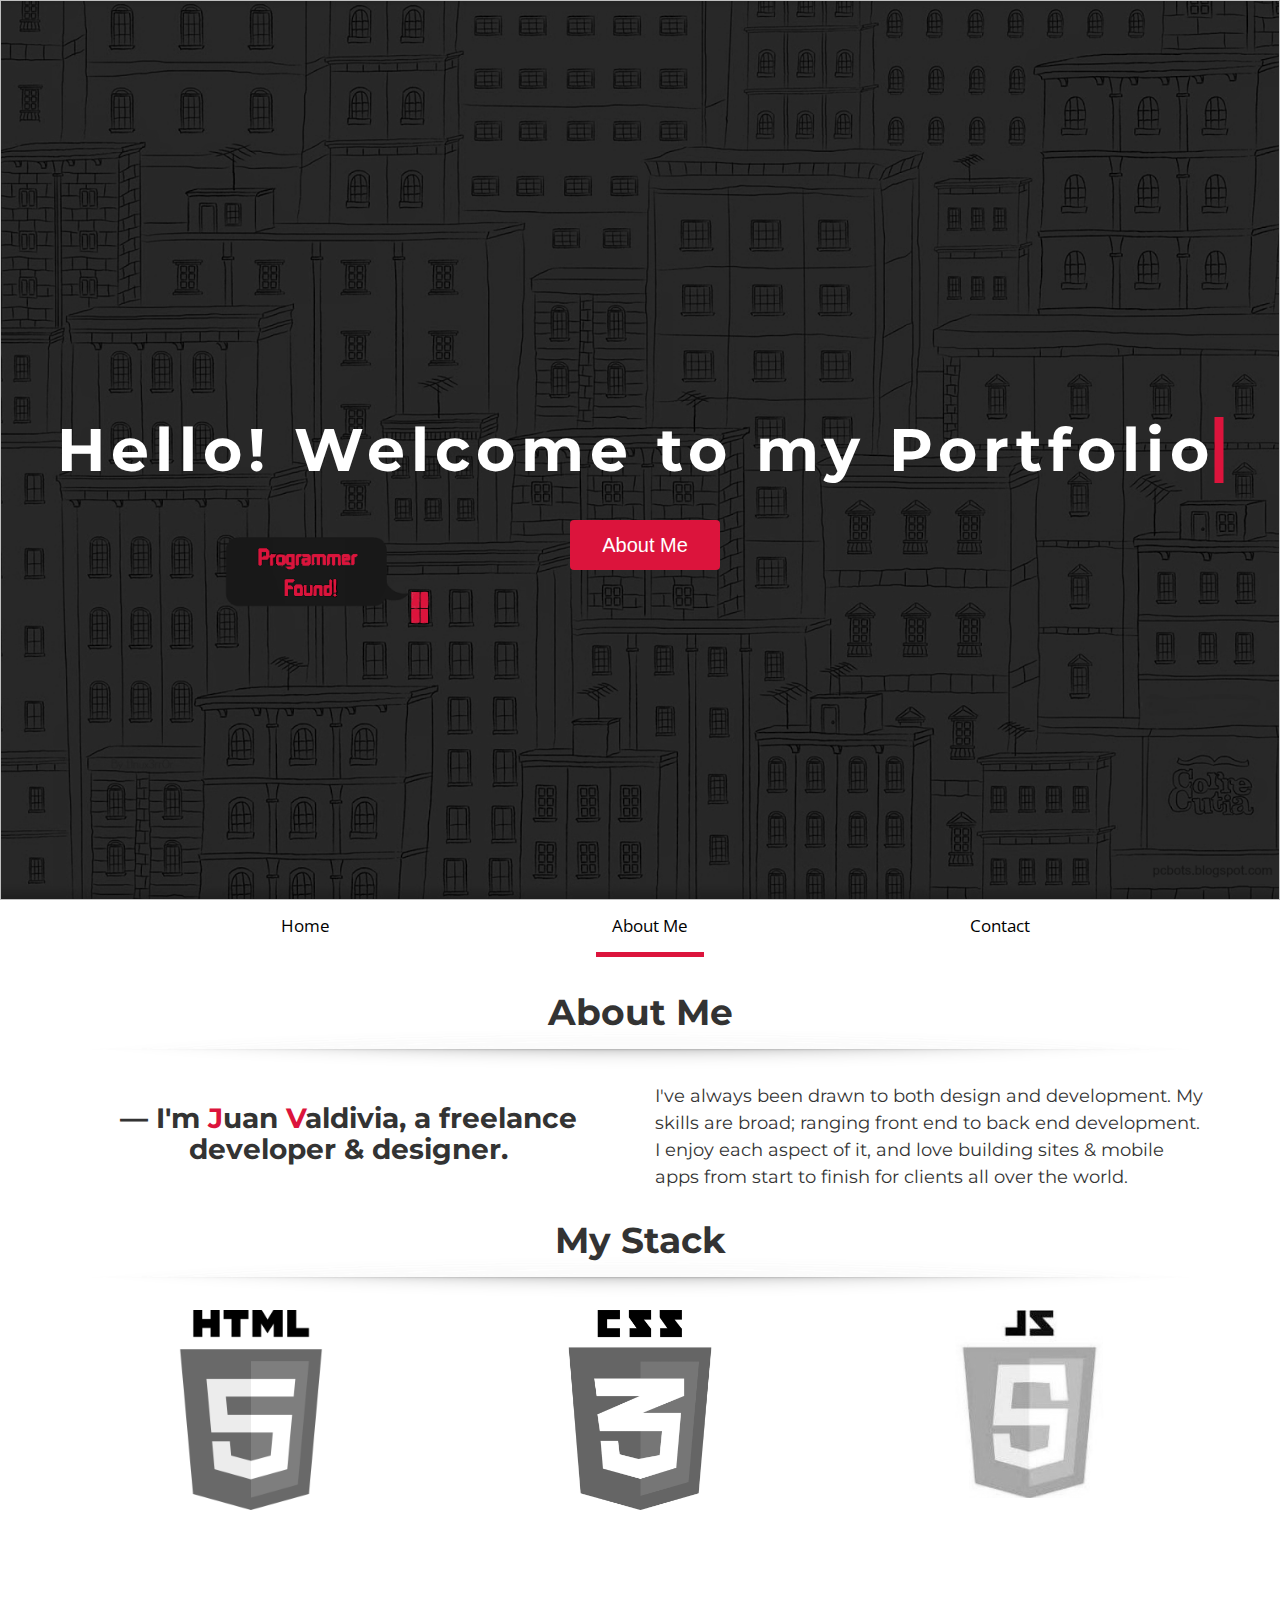
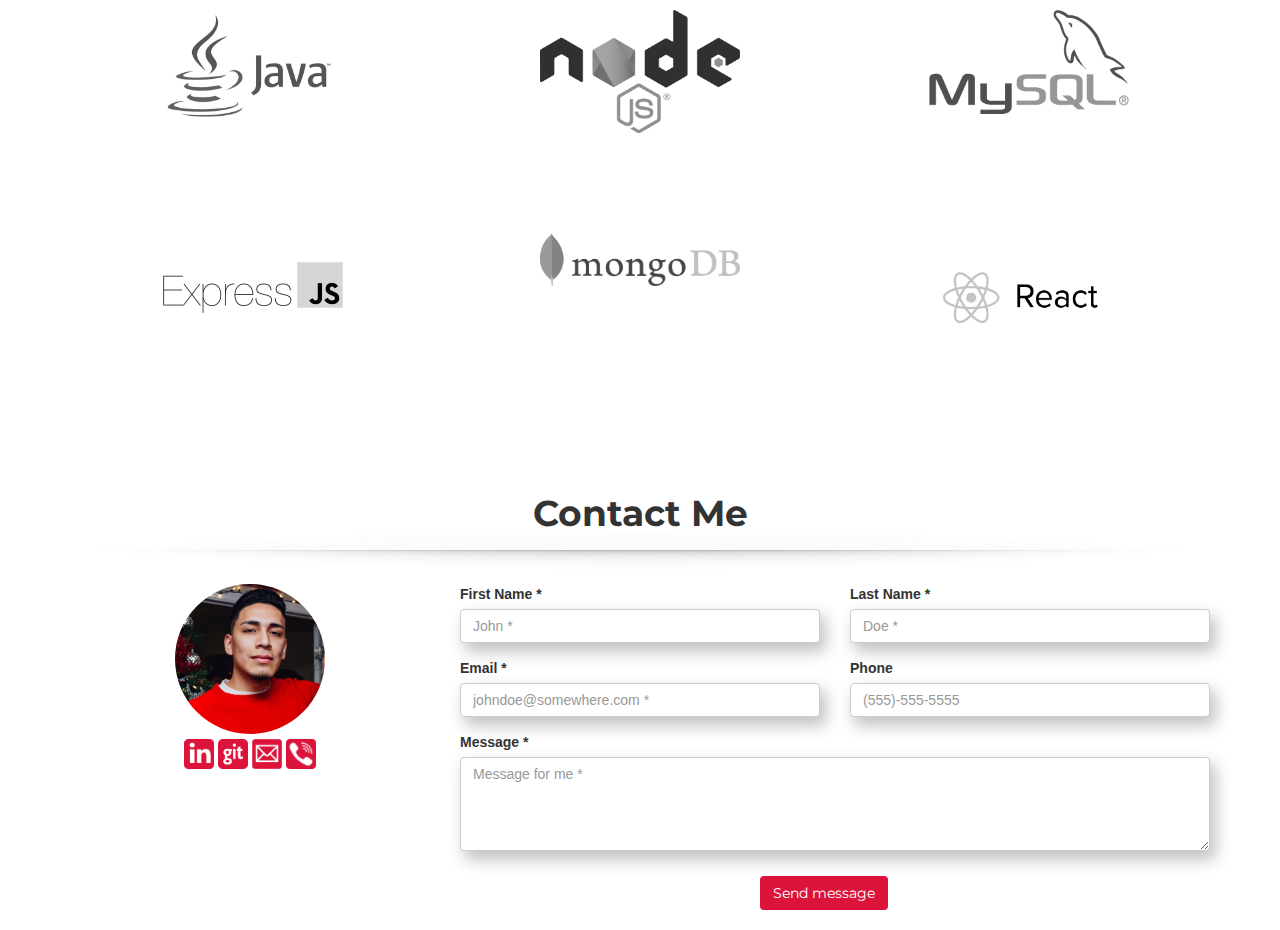
==== commit 18d6f51c: "img" ====
--- a/index.html
+++ b/index.html
@@ -1,4 +1,5 @@
 <!DOCTYPE html>
+<!--  -->
 <html lang="en">
 
 <head>
@@ -11,6 +12,7 @@
     <!-- <link rel="stylesheet" type="text/css" href="assets/css/reset.css"> -->
     <link rel="stylesheet" type="text/css" href="assets/css/style.css">
     <link href="https://fonts.googleapis.com/css?family=Montserrat" rel="stylesheet">
+    <link href="https://fonts.googleapis.com/css?family=Open+Sans" rel="stylesheet">
     <title>Portfolio</title>
 </head>
 
@@ -29,9 +31,9 @@
         </div>
     </div>
     <div id="navbar" class="container">
-        <a href="#home">Home</a>
-        <a class="active" href="#news">About Me</a>
-        <a href="#contact">Contact</a>
+        <a id="home-nav" href="#home">Home</a>
+        <a id="about-nav" class="active" href="#about">About Me</a>
+        <a id="contact-nav" href="#contact">Contact</a>
     </div>
 
 
@@ -186,7 +188,7 @@
                                     <div class="help-block with-errors"></div>
                                 </div>
 
-                                <div class="col-md-12">
+                                <div class="col-md-12k">
                                     <input type="submit" class="btn btn-send" value="Send message">
                                 </div>
 
--- a/assets/css/style.css
+++ b/assets/css/style.css
@@ -110,7 +110,7 @@
 
 #navbar {
   overflow: hidden;
-  background-color: #333;
+  background-color: white;
   width: 100%;
   z-index: 2;
 }
@@ -118,21 +118,16 @@
 #navbar a {
   float: left;
   display: block;
-  color: #f2f2f2;
-  text-align: center;
+  color: black;
+  margin-left: 20%;
   padding: 14px 16px;
   text-decoration: none;
   font-size: 17px;
-}
-
-#navbar a:hover {
-  background-color: #ddd;
-  color: black;
+  font-family: "Open Sans", sans-serif;
 }
 
 #navbar a.active {
-  background-color: crimson;
-  color: white;
+  border-bottom: 5px solid crimson;
 }
 
 .sticky {
@@ -141,8 +136,12 @@
   width: 100%;
 }
 
+.sticky + #about-me {
+  padding-top: 60px;
+}
+
 #about-me {
-  margin-top: 50px;
+  padding: 16px;
 }
 
 h2 {
@@ -193,6 +192,9 @@
   background-color: crimson;
   color: white;
   font-family: "Montserrat", sans-serif;
+  margin-left: 40%;
+  margin-bottom: 20px;
+  margin-top: 10px;
 }
 
 #me {
@@ -200,11 +202,6 @@
   border-radius: 50%;
 }
 
-#me:hover {
-  width: 200px;
-  box-shadow: 10px 10px 10px rgba(0, 0, 0, 0.727);
-}
-
 #linked {
   width: 30px;
 
@@ -212,7 +209,7 @@
 }
 
 #linked:hover {
-  width: 40px;
+  width: 32px;
 }
 
 #git {
@@ -221,7 +218,7 @@
 }
 
 #git:hover {
-  width: 40px;
+  width: 32px;
 }
 
 #mail {
@@ -230,7 +227,7 @@
 }
 
 #mail:hover {
-  width: 40px;
+  width: 32px;
 }
 
 #phone {
@@ -239,24 +236,26 @@
 }
 
 #phone:hover {
-  width: 40px;
+  width: 32px;
 }
 
 .form-control {
   box-shadow: 5px 8px 15px 1px rgba(41, 41, 41, 0.282);
+  outline-color: crimson !important;
+}
+.form-control:focus {
+  border: 1px solid rgba(220, 20, 60, 0.611);
 }
 
 @media screen and (max-width: 450px) {
   #background-img {
-    position: relative;
-    background-image: url("../images/dev2.png");
-    background-attachment: fixed;
-    background-position: center center;
-    background-repeat: no-repeat;
-    background-size: cover;
-    width: 100vw;
-    height: 100vh;
-    filter: blur(0px);
+    position: relative !important;
+    background-image: url("../images/dev2.png") !important;
+    background-attachment: fixed !important;
+    background-position: center center !important;
+    background-repeat: no-repeat !important;
+    background-size: cover !important;
+    max-width: 100% !important;
   }
 
   h1 {
@@ -274,6 +273,15 @@
     margin: 0 auto;
     letter-spacing: 0.1em;
     animation: typing 3s steps(40, end), blink-caret 0.75s step-end infinite;
+  }
+
+  .btn {
+    background-color: crimson;
+    color: white;
+    font-family: "Montserrat", sans-serif;
+    margin-left: 30%;
+    margin-bottom: 20px;
+    margin-top: 10px;
   }
 
   /* The typing effect */
@@ -329,8 +337,13 @@
   }
 
   #stack-img {
-    width: 80px;
+    width: 90px !important;
 
     filter: grayscale(1);
   }
-}
+
+  #navbar a {
+    font-size: 12px;
+    margin-left: 10%;
+  }
+}
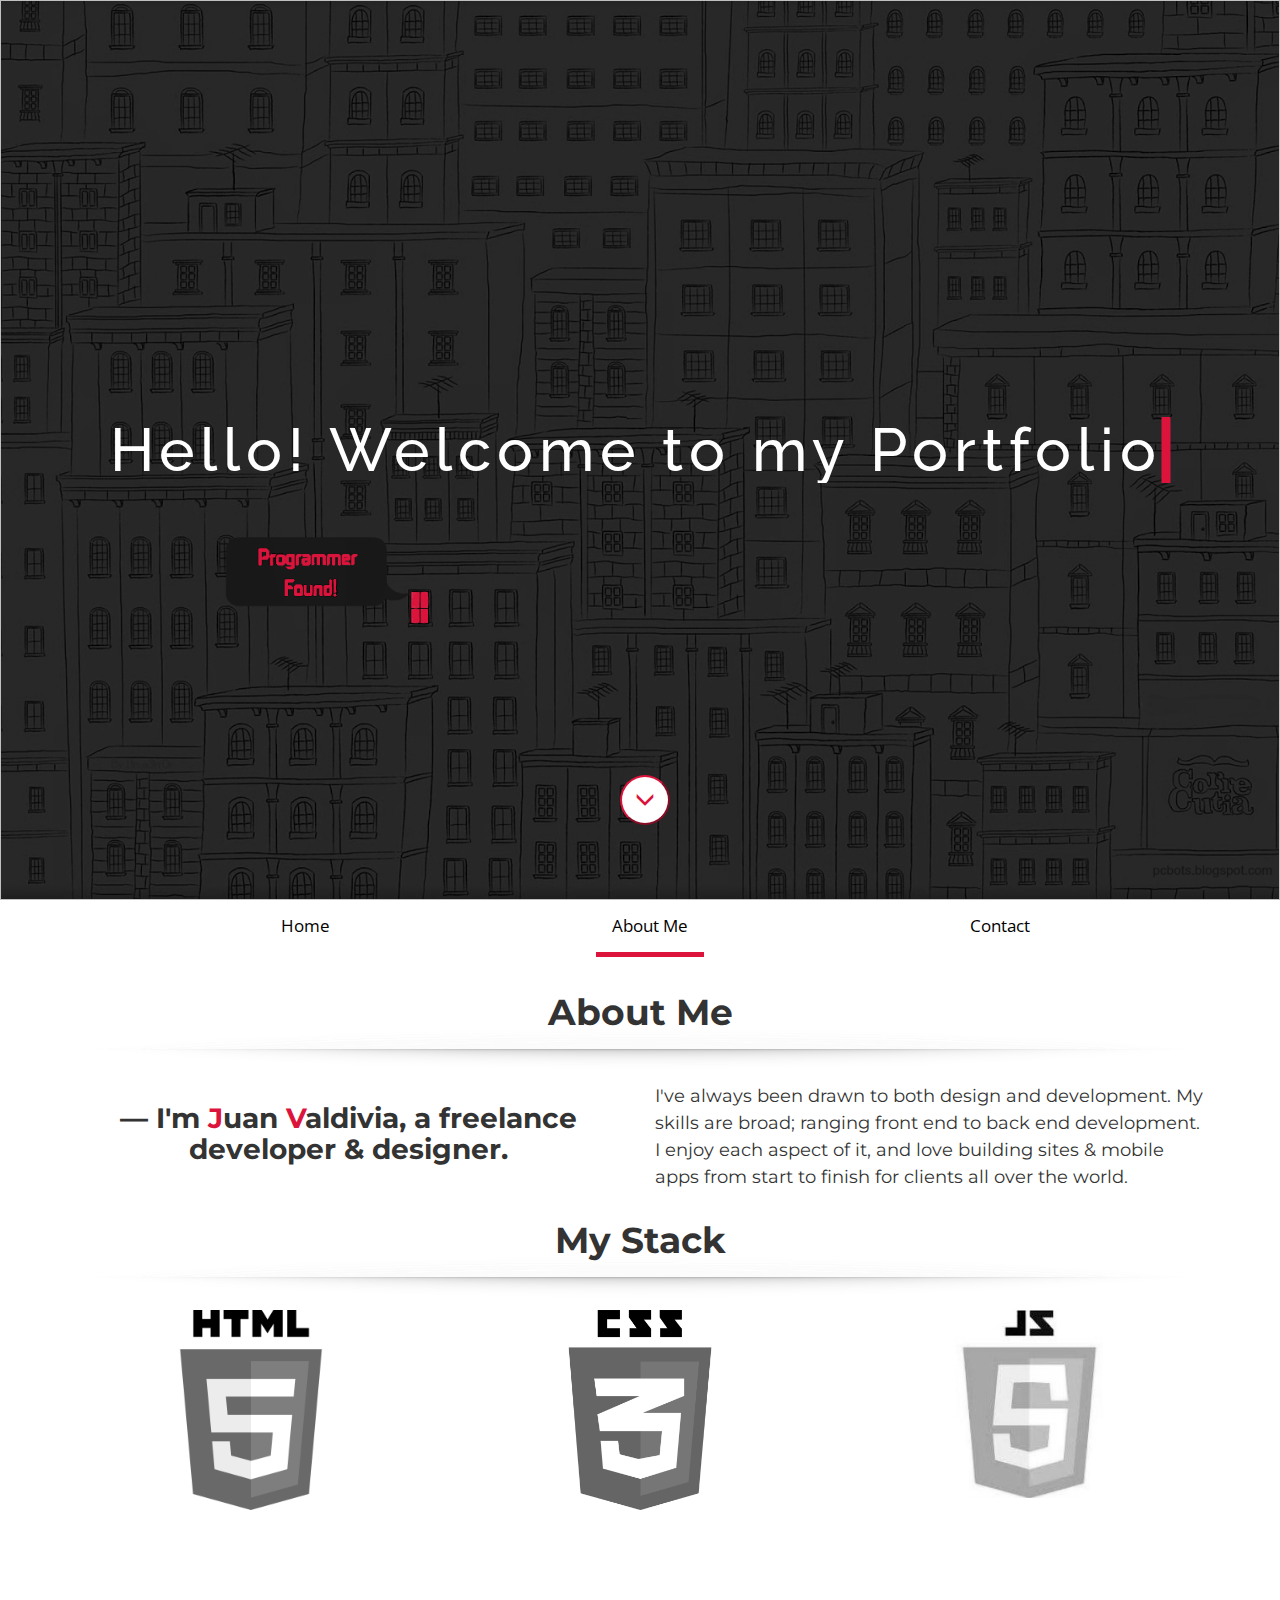
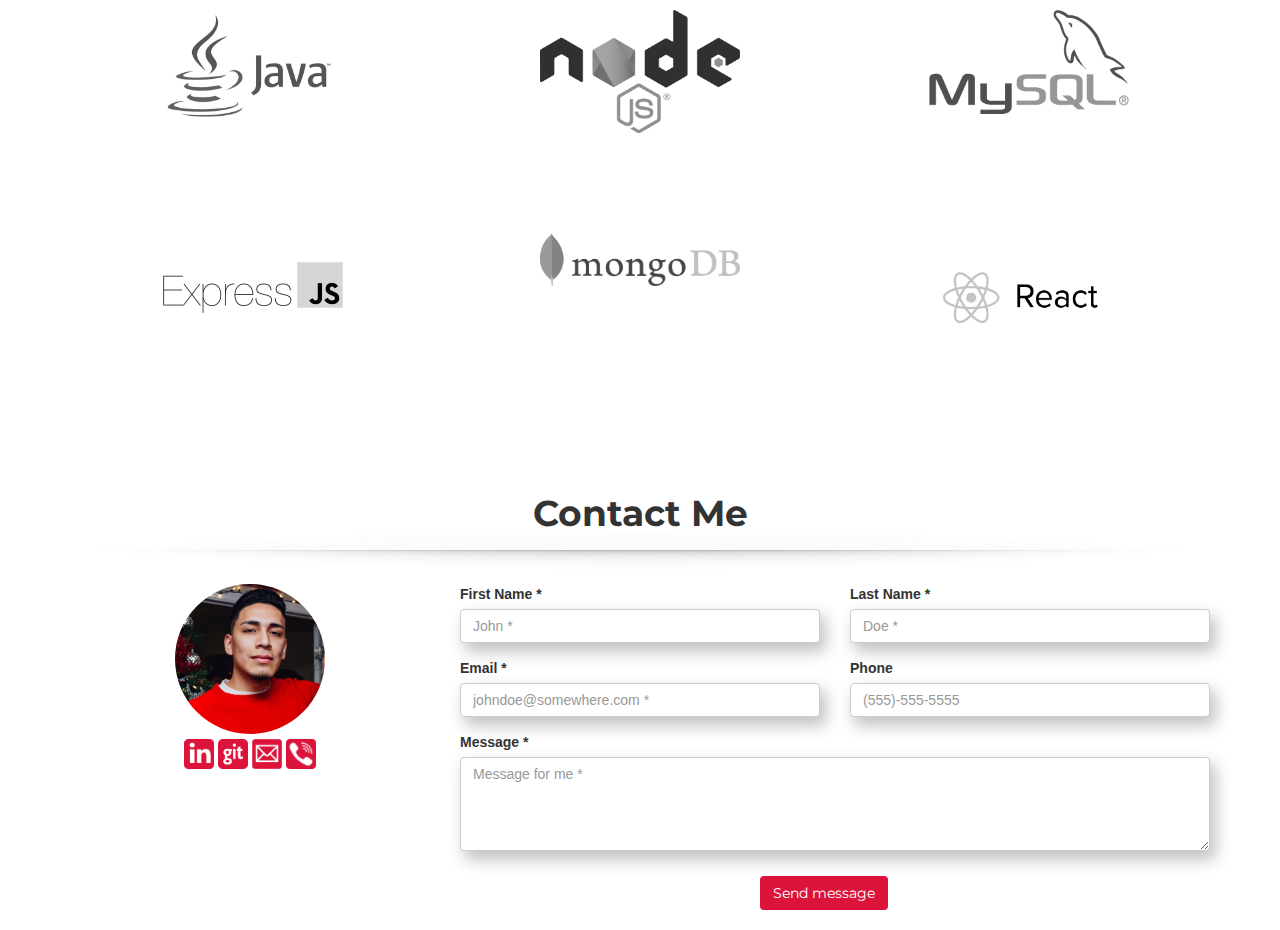
==== commit ba5354fd: "btn" ====
--- a/index.html
+++ b/index.html
@@ -13,18 +13,19 @@
     <link rel="stylesheet" type="text/css" href="assets/css/style.css">
     <link href="https://fonts.googleapis.com/css?family=Montserrat" rel="stylesheet">
     <link href="https://fonts.googleapis.com/css?family=Open+Sans" rel="stylesheet">
+    <link href="https://fonts.googleapis.com/css?family=Raleway" rel="stylesheet">
     <title>Portfolio</title>
 </head>
 
 <body>
     <div id="landing-page" class="row">
-        <div class="col-lg-12">
+        <div class="col-lg-12 col-xs-12">
             <img id="background-img">
 
             <h1>Hello! Welcome to my Portfolio</h1>
             <br>
             <button id="about-me-btn" class="button">
-                <span>About Me</span>
+                <span class="glyphicon glyphicon-menu-down" aria-hidden="true"></span>
             </button>
 
 
--- a/assets/css/style.css
+++ b/assets/css/style.css
@@ -7,7 +7,6 @@
   background-size: cover;
   width: 100%;
   height: 100vh;
-  filter: blur(0px);
 }
 
 h1 {
@@ -16,15 +15,15 @@
   left: 50%;
   transform: translate(-50%, -50%);
   color: white;
-  font-family: "Montserrat", sans-serif;
+  font-family: "Raleway", sans-serif;
   font-size: 60px;
-  font-weight: bold;
+
   overflow: hidden;
   border-right: 0.15em solid crimson;
   white-space: nowrap;
   margin: 0 auto;
   letter-spacing: 0.1em;
-  animation: typing 6s steps(40, end), blink-caret 0.75s step-end infinite;
+  animation: typing 4s steps(40, end), blink-caret 0.75s step-end infinite;
 }
 
 /* The typing effect */
@@ -49,21 +48,20 @@
 }
 
 .button {
-  animation: delay 3s;
-
+  animation: delay 5s;
   outline: none;
   position: absolute;
-  top: 60%;
+  bottom: 5%;
   left: 50%;
   transform: translate(-50%, -50%);
-  border-radius: 4px;
-  background-color: crimson;
-  border: none;
-  color: #ffffff;
+  border-color: crimson;
+  background-color: white;
+  border-radius: 50%;
+  color: crimson;
   text-align: center;
   font-size: 20px;
   padding: 10px;
-  width: 150px;
+  width: 50px;
   height: 50px;
   transition: all 0.5s;
   cursor: pointer;
@@ -79,33 +77,8 @@
   }
 }
 
-.button span {
-  cursor: pointer;
-  display: inline-block;
-  position: relative;
-  transition: 0.5s;
-}
-
 .navbar {
   overflow: hidden;
-}
-
-.button span:after {
-  content: "\21E9";
-  position: absolute;
-  opacity: 0;
-  top: 0;
-  right: -20px;
-  transition: 0.5s;
-}
-
-.button:hover span {
-  padding-right: 20px;
-}
-
-.button:hover span:after {
-  opacity: 1;
-  right: 0;
 }
 
 #navbar {
@@ -247,15 +220,10 @@
   border: 1px solid rgba(220, 20, 60, 0.611);
 }
 
-@media screen and (max-width: 450px) {
-  #background-img {
-    position: relative !important;
+@media screen and (max-width: 700px) and (min-width: 300px) {
+  #landing-page #background-img {
     background-image: url("../images/dev2.png") !important;
-    background-attachment: fixed !important;
-    background-position: center center !important;
-    background-repeat: no-repeat !important;
-    background-size: cover !important;
-    max-width: 100% !important;
+    background-attachment: unset;
   }
 
   h1 {
@@ -263,7 +231,7 @@
     top: 50%;
     left: 50%;
     transform: translate(-50%, -50%);
-    color: crimson;
+    color: white;
     font-family: "Montserrat", sans-serif;
     font-size: 16px;
     font-weight: bold;
@@ -271,8 +239,8 @@
     border-right: 0.15em solid crimson;
     /* white-space: nowrap; */
     margin: 0 auto;
-    letter-spacing: 0.1em;
-    animation: typing 3s steps(40, end), blink-caret 0.75s step-end infinite;
+    letter-spacing: 0.15em;
+    animation: typing 3s steps(30, end), blink-caret 0.75s step-end infinite;
   }
 
   .btn {
@@ -306,22 +274,21 @@
   }
 
   .button {
-    animation: delay 3s;
-
+    animation: delay 4s;
     outline: none;
     position: absolute;
-    top: 60%;
+    bottom: 5%;
     left: 50%;
     transform: translate(-50%, -50%);
-    border-radius: 4px;
-    background-color: crimson;
-    border: none;
-    color: #ffffff;
+    border-color: crimson;
+    background-color: white;
+    border-radius: 50%;
+    color: crimson;
     text-align: center;
-    font-size: 14px;
-    padding: 5px;
-    width: 100px;
-    height: 30px;
+    font-size: 20px;
+    padding: 10px;
+    width: 50px;
+    height: 50px;
     transition: all 0.5s;
     cursor: pointer;
     margin: 5px;
@@ -331,6 +298,10 @@
     0% {
       opacity: 0;
     }
+    80% {
+      opacity: 0;
+    }
+
     100% {
       opacity: 1;
     }
